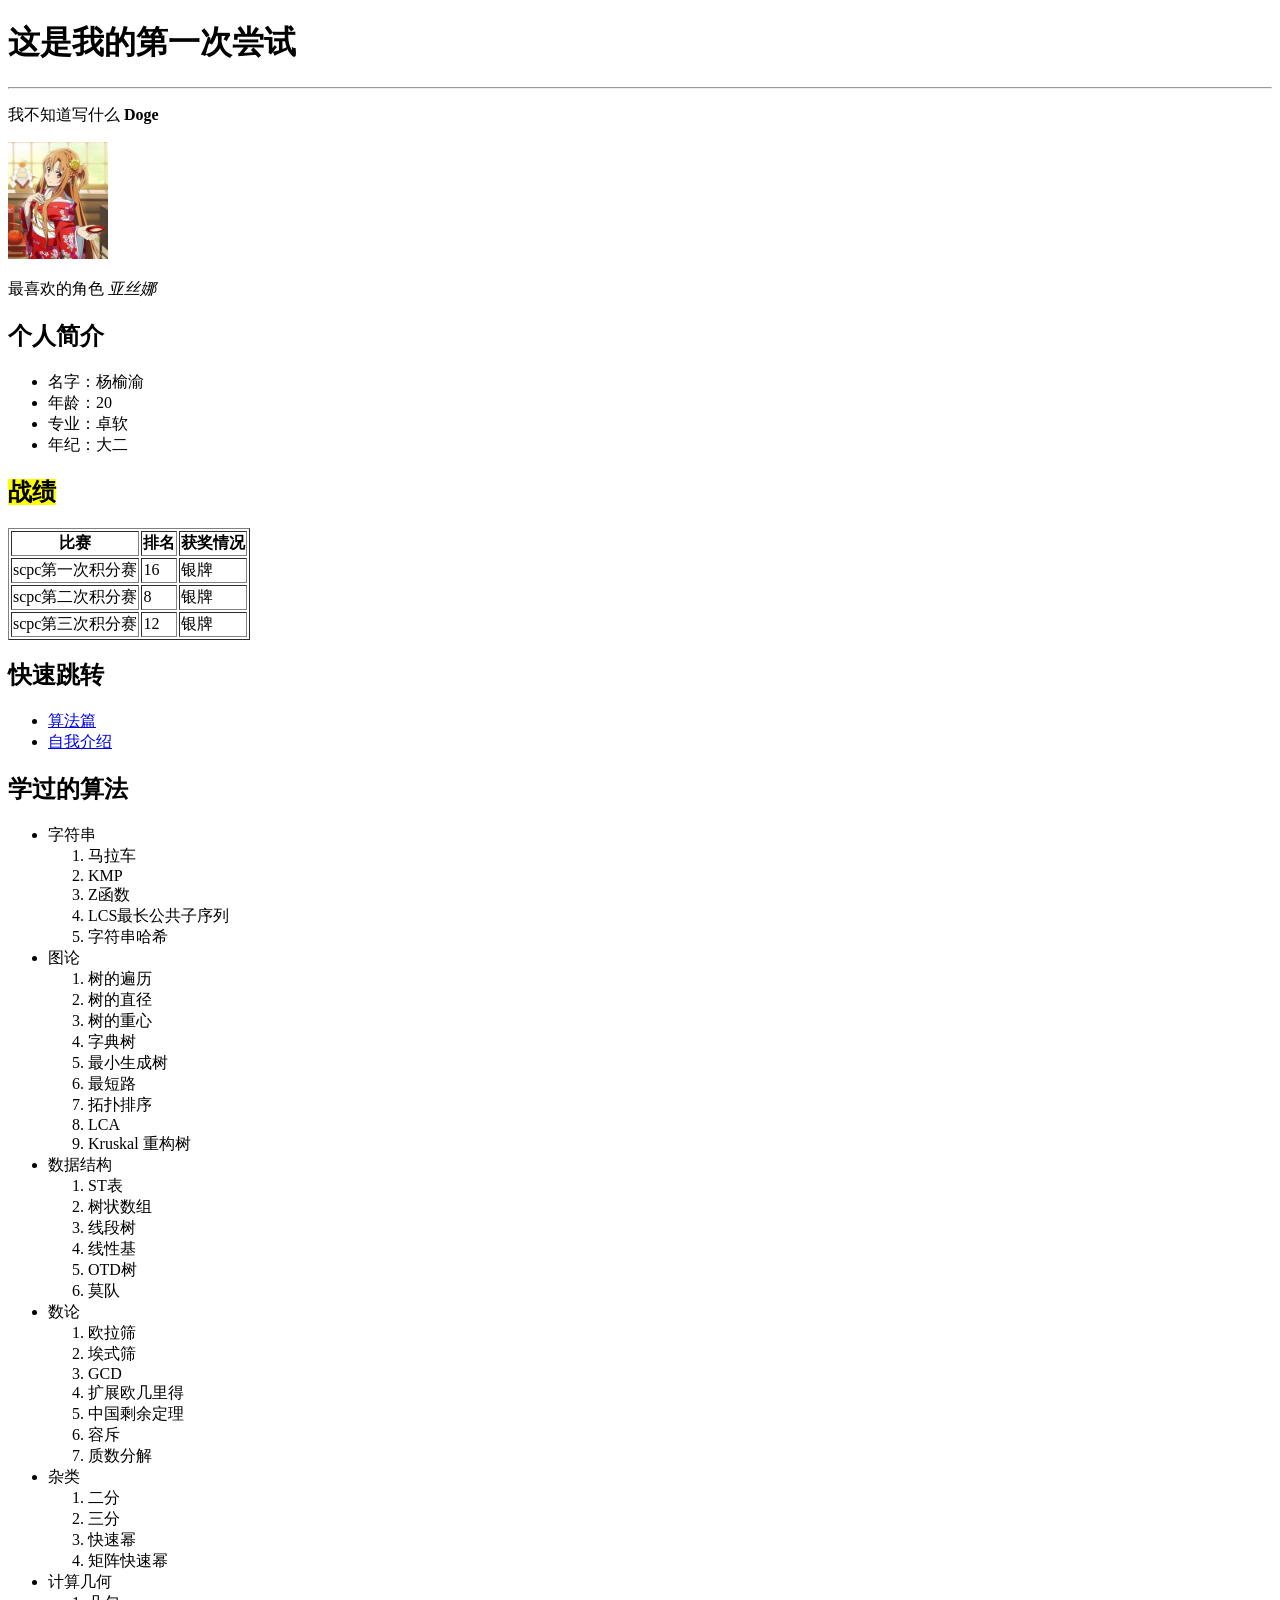
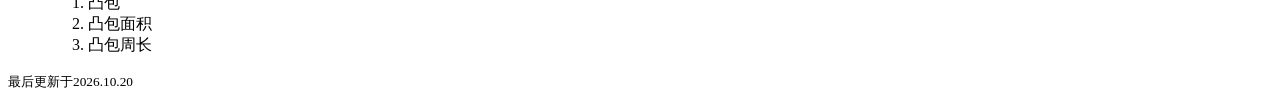
==== index.html @ 366e305a "第一版：首页和算法清单" ====
﻿<!DOCTYPE html>

<html lang="zh-CN" >
<head>

    <meta charset="utf-8" />
    <meta name="viewport" content="width=device-width, initial-scale=1.0" />
    <!--移动端窗口-->
    <title> 云本鱼小站</title>
    <!--引入css-->
</head>
<body>
    <div>
        <h1> 这是我的第一次尝试</h1>
        <hr />
        <p> 我不知道写什么 <strong>Doge</strong></p>
    </div>
    <img src="D885DC6C9F7EB45E59B2A38A3166751F.jpg" alt="照片由于某些原因打不开" width="100"/>
    <p> <string>最喜欢的角色</string> <em>亚丝娜</em></p>
    <h2 id="introduction"> 个人简介</h2>
    <ul>
        <li>名字：杨榆渝</li>
        <li>年龄：20</li>
        <li>专业：卓软</li>
        <li>年纪：大二</li>
    </ul>
    <h2><strong><mark>战绩</mark></strong></h2>
    <table border="1">
        <tr>
            <th>比赛</th>
            <th>排名</th>
            <th>获奖情况</th>
        </tr>
        <tr>
            <td>scpc第一次积分赛</td>
            <td>16</td>
            <td>银牌</td>

        </tr>
        <tr>
            <td>scpc第二次积分赛</td>
            <td>8</td>
            <td>银牌</td>
        </tr>
        <tr>
            <td>scpc第三次积分赛</td>
            <td>12</td>
            <td>银牌</td>
        </tr>
    </table>
    <h2>快速跳转</h2>
    <nav>
        <ul>
            <li><a href="#algorithm">算法篇</a></li>
            <li><a href="#introduction">自我介绍</a></li>
        </ul>
    </nav>
    <h2 id="algorithm">学过的算法</h2>
    <ul>
        <li>字符串
            <ol>
                <li> 马拉车</li>
                <li> KMP</li>
                <li> Z函数</li>
                <li> LCS最长公共子序列</li>
                <li> 字符串哈希</li>
            </ol>
        </li>
        <li>图论
            <ol>
                <li> 树的遍历</li>
                <li> 树的直径</li>
                <li> 树的重心</li>
                <li> 字典树</li>
                <li> 最小生成树</li>
                <li> 最短路</li>
                <li> 拓扑排序</li>
                <li> LCA</li>
                <li>  Kruskal 重构树</li>
            </ol>
        </li>
        <li>数据结构
            <ol>
                <li> ST表</li>
                <li> 树状数组</li>
                <li> 线段树</li>
                <li> 线性基</li>
                <li> OTD树</li>
                <li> 莫队</li>
            </ol>
        </li>
        <li>数论
            <ol>
                <li> 欧拉筛</li>
                <li> 埃式筛</li>
                <li> GCD</li>
                <li> 扩展欧几里得</li>
                <li> 中国剩余定理</li>
                <li> 容斥</li>
                <li> 质数分解</li>
            </ol>
        </li>
        <li> 杂类
            <ol>
                <li> 二分</li>
                <li> 三分</li>
                <li> 快速幂</li>
                <li> 矩阵快速幂</li>
                
            </ol>
        </li>
        <li> 计算几何
            <ol>
                <li> 凸包</li>
                <li> 凸包面积</li>
                <li> 凸包周长</li>
            </ol>
        </li>
    </ul>
    <time datetime="2026-10-20"><small>最后更新于2026.10.20</small></time>
</body>
</html>
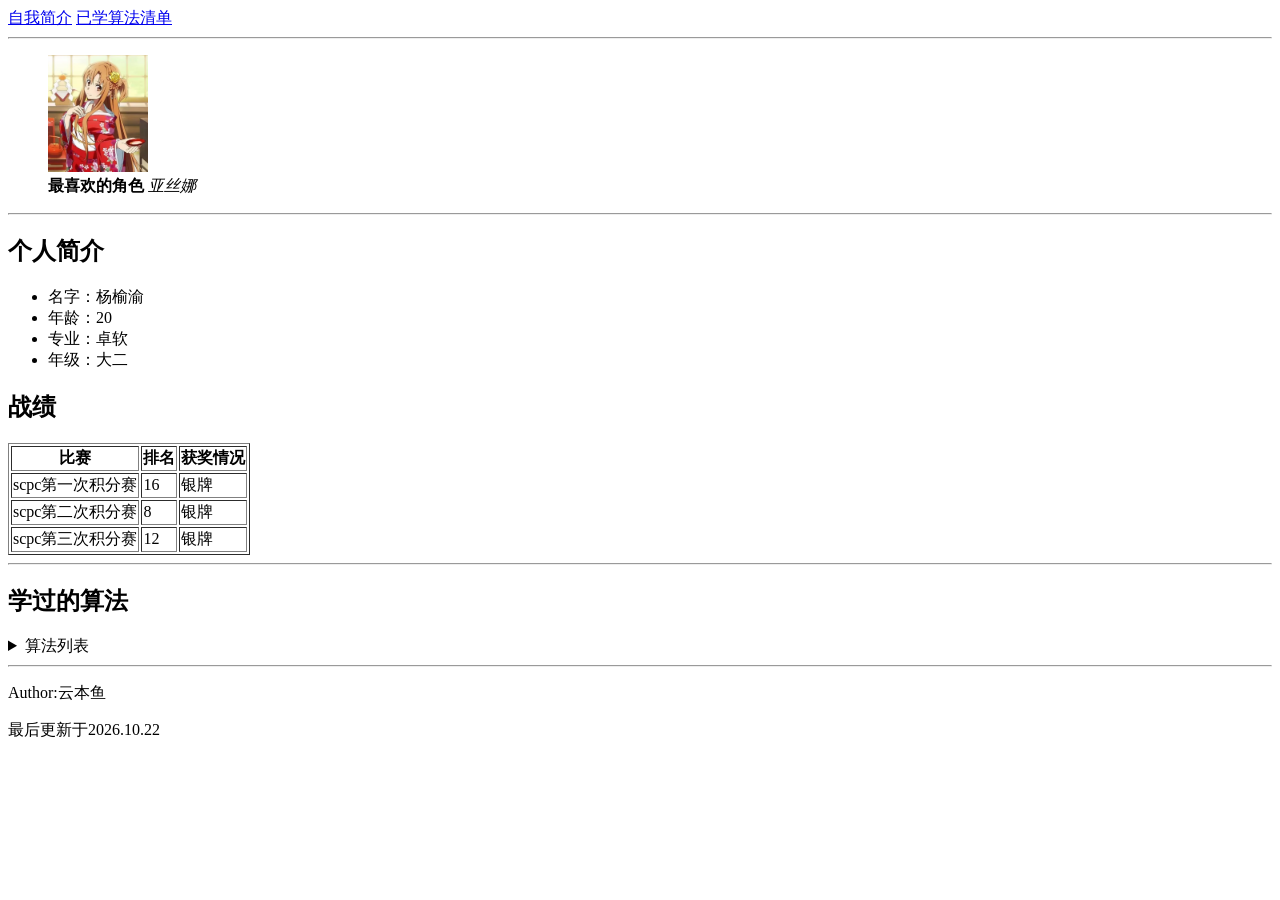
==== commit 974c11ca: "修正 string 标签和 datetime 拼写，补 alt 描述" ====
--- a/index.html
+++ b/index.html
@@ -10,113 +10,125 @@
     <!--引入css-->
 </head>
 <body>
-    <div>
-        <h1> 这是我的第一次尝试</h1>
+    <header>
+        <nav>
+            <a href="#introduction"> 自我简介</a>
+            <a href="#algorithm">已学算法清单</a>
+        </nav>
+    </header>
+    <hr />
+    <main>
+        <figure>
+            <img src="D885DC6C9F7EB45E59B2A38A3166751F.jpg" alt="照片由于某些原因打不开" width="100" loading="lazy" />
+            <figcaption> <strong>最喜欢的角色</strong> <em>亚丝娜</em></figcaption>
+        </figure>
         <hr />
-        <p> 我不知道写什么 <strong>Doge</strong></p>
-    </div>
-    <img src="D885DC6C9F7EB45E59B2A38A3166751F.jpg" alt="照片由于某些原因打不开" width="100"/>
-    <p> <string>最喜欢的角色</string> <em>亚丝娜</em></p>
-    <h2 id="introduction"> 个人简介</h2>
-    <ul>
-        <li>名字：杨榆渝</li>
-        <li>年龄：20</li>
-        <li>专业：卓软</li>
-        <li>年纪：大二</li>
-    </ul>
-    <h2><strong><mark>战绩</mark></strong></h2>
-    <table border="1">
-        <tr>
-            <th>比赛</th>
-            <th>排名</th>
-            <th>获奖情况</th>
-        </tr>
-        <tr>
-            <td>scpc第一次积分赛</td>
-            <td>16</td>
-            <td>银牌</td>
 
-        </tr>
-        <tr>
-            <td>scpc第二次积分赛</td>
-            <td>8</td>
-            <td>银牌</td>
-        </tr>
-        <tr>
-            <td>scpc第三次积分赛</td>
-            <td>12</td>
-            <td>银牌</td>
-        </tr>
-    </table>
-    <h2>快速跳转</h2>
-    <nav>
+        <h2 id="introduction"> 个人简介</h2>
         <ul>
-            <li><a href="#algorithm">算法篇</a></li>
-            <li><a href="#introduction">自我介绍</a></li>
+            <li>名字：杨榆渝</li>
+            <li>年龄：20</li>
+            <li>专业：卓软</li>
+            <li>年级：大二</li>
         </ul>
-    </nav>
-    <h2 id="algorithm">学过的算法</h2>
-    <ul>
-        <li>字符串
-            <ol>
-                <li> 马拉车</li>
-                <li> KMP</li>
-                <li> Z函数</li>
-                <li> LCS最长公共子序列</li>
-                <li> 字符串哈希</li>
-            </ol>
-        </li>
-        <li>图论
-            <ol>
-                <li> 树的遍历</li>
-                <li> 树的直径</li>
-                <li> 树的重心</li>
-                <li> 字典树</li>
-                <li> 最小生成树</li>
-                <li> 最短路</li>
-                <li> 拓扑排序</li>
-                <li> LCA</li>
-                <li>  Kruskal 重构树</li>
-            </ol>
-        </li>
-        <li>数据结构
-            <ol>
-                <li> ST表</li>
-                <li> 树状数组</li>
-                <li> 线段树</li>
-                <li> 线性基</li>
-                <li> OTD树</li>
-                <li> 莫队</li>
-            </ol>
-        </li>
-        <li>数论
-            <ol>
-                <li> 欧拉筛</li>
-                <li> 埃式筛</li>
-                <li> GCD</li>
-                <li> 扩展欧几里得</li>
-                <li> 中国剩余定理</li>
-                <li> 容斥</li>
-                <li> 质数分解</li>
-            </ol>
-        </li>
-        <li> 杂类
-            <ol>
-                <li> 二分</li>
-                <li> 三分</li>
-                <li> 快速幂</li>
-                <li> 矩阵快速幂</li>
-                
-            </ol>
-        </li>
-        <li> 计算几何
-            <ol>
-                <li> 凸包</li>
-                <li> 凸包面积</li>
-                <li> 凸包周长</li>
-            </ol>
-        </li>
-    </ul>
-    <time datetime="2026-10-20"><small>最后更新于2026.10.20</small></time>
+        <h2>战绩</h2>
+        <table border="1">
+            <tr>
+                <th>比赛</th>
+                <th>排名</th>
+                <th>获奖情况</th>
+            </tr>
+            <tr>
+                <td>scpc第一次积分赛</td>
+                <td>16</td>
+                <td>银牌</td>
+
+            </tr>
+            <tr>
+                <td>scpc第二次积分赛</td>
+                <td>8</td>
+                <td>银牌</td>
+            </tr>
+            <tr>
+                <td>scpc第三次积分赛</td>
+                <td>12</td>
+                <td>银牌</td>
+            </tr>
+        </table>
+        <hr />
+        <h2 id="algorithm">学过的算法</h2>
+        <details>
+            <summary>算法列表</summary>
+            <details>
+                <summary>字符串</summary>
+                <ol>
+                    <li> 马拉车</li>
+                    <li> KMP</li>
+                    <li> Z函数</li>
+                    <li> LCS最长公共子序列</li>
+                    <li> 字符串哈希</li>
+                </ol>
+            </details>
+            <details>
+                <summary>图论</summary>
+                <ol>
+                    <li> 树的遍历</li>
+                    <li> 树的直径</li>
+                    <li> 树的重心</li>
+                    <li> 字典树</li>
+                    <li> 最小生成树</li>
+                    <li> 最短路</li>
+                    <li> 拓扑排序</li>
+                    <li> LCA</li>
+                    <li> Kruskal 重构树</li>
+                </ol>
+            </details>
+            <details>
+                <summary>数据结构</summary>
+                <ol>
+                    <li> ST表</li>
+                    <li> 树状数组</li>
+                    <li> 线段树</li>
+                    <li> 线性基</li>
+                    <li> ODT树</li>
+                    <li> 莫队</li>
+                </ol>
+            </details>
+            <details>
+                <summary>数论</summary>
+                <ol>
+                    <li> 欧拉筛</li>
+                    <li> 埃式筛</li>
+                    <li> GCD</li>
+                    <li> 扩展欧几里得</li>
+                    <li> 中国剩余定理</li>
+                    <li> 容斥</li>
+                    <li> 质数分解</li>
+                </ol>
+            </details>
+            <details>
+                <summary>杂类</summary>
+                <ol>
+                    <li> 二分</li>
+                    <li> 三分</li>
+                    <li> 快速幂</li>
+                    <li> 矩阵快速幂</li>
+                </ol>
+            </details>
+            <details>
+                <summary>计算几何</summary>
+                <ol>
+                    <li> 凸包</li>
+                    <li> 凸包面积</li>
+                    <li> 凸包周长</li>
+                </ol>
+            </details>
+        </details>
+        <hr />
+    </main>
+    <footer>
+        <p>Author:云本鱼</p>
+        <time datetime="2026-10-22">最后更新于2026.10.22</time>
+    </footer>
 </body>
 </html>
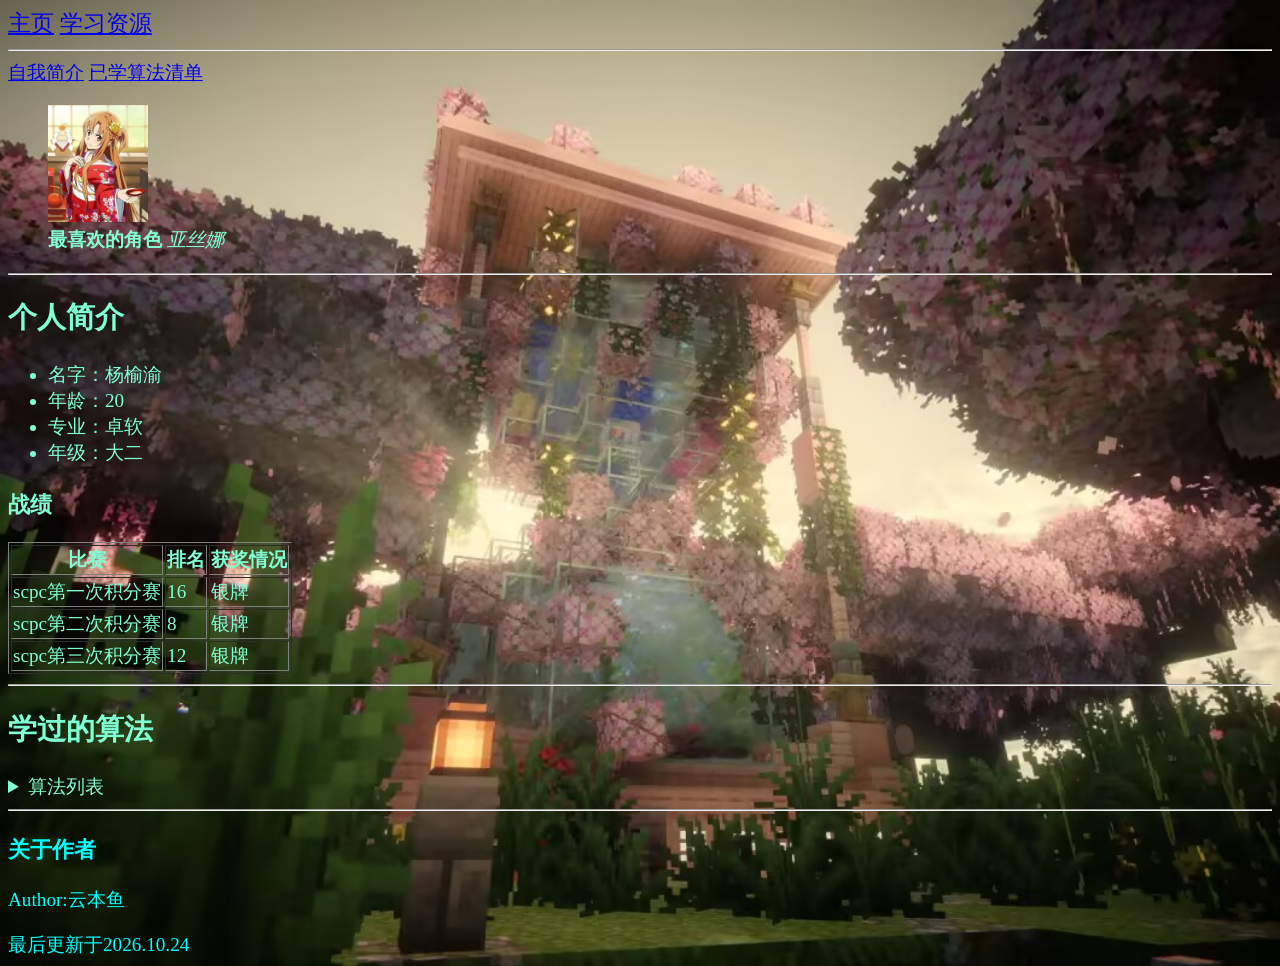
==== commit 15fc4f6c: "添加渲染" ====
--- a/index.html
+++ b/index.html
@@ -7,17 +7,22 @@
     <meta name="viewport" content="width=device-width, initial-scale=1.0" />
     <!--移动端窗口-->
     <title> 云本鱼小站</title>
+    <link rel="stylesheet" href="CSS/style.css" />
     <!--引入css-->
 </head>
 <body>
-    <header>
+    <header class="headpart">
+        <nav>
+            <a href="index.html"> 主页</a>
+            <a href="LearnSource.html"> 学习资源</a>
+        </nav>
+    </header>
+    <hr />
+    <main class="mainpart">
         <nav>
             <a href="#introduction"> 自我简介</a>
             <a href="#algorithm">已学算法清单</a>
         </nav>
-    </header>
-    <hr />
-    <main>
         <figure>
             <img src="D885DC6C9F7EB45E59B2A38A3166751F.jpg" alt="照片由于某些原因打不开" width="100" loading="lazy" />
             <figcaption> <strong>最喜欢的角色</strong> <em>亚丝娜</em></figcaption>
@@ -31,8 +36,8 @@
             <li>专业：卓软</li>
             <li>年级：大二</li>
         </ul>
-        <h2>战绩</h2>
         <table border="1">
+            <thead><h3>战绩</h3></thead>
             <tr>
                 <th>比赛</th>
                 <th>排名</th>
@@ -126,9 +131,10 @@
         </details>
         <hr />
     </main>
-    <footer>
+    <footer class="footpart">
+        <h3>关于作者</h3>
         <p>Author:云本鱼</p>
-        <time datetime="2026-10-22">最后更新于2026.10.22</time>
+        <time datetime="2026-10-24">最后更新于2026.10.24</time>
     </footer>
 </body>
 </html>
--- a/CSS/style.css
+++ b/CSS/style.css
@@ -0,0 +1,33 @@
+.headpart {
+/*	background-color:aqua;*/
+	color:aqua;
+	font-size:larger;
+}
+.footpart {
+	/*	background-color: aqua;*/
+	color: aqua;
+}
+body {
+	background-image: url('../4806db978df121bac5c649987612d024_720.jpg');
+	background-size: cover; /* 铺满容器，多余部分裁掉 */
+	background-position: center; /* 从中心开始裁 */
+	background-repeat: no-repeat; /* 不平铺 */
+	font-size: larger;
+	color: aquamarine;
+	min-height: 100vh;
+}
+p:hover {
+	color:red;
+}
+tr:hover {
+	color:red;
+}
+summary:hover {
+	color: red;
+}
+details li:hover {
+	color:brown;
+}
+.mainpart {
+	flex:1;
+}
